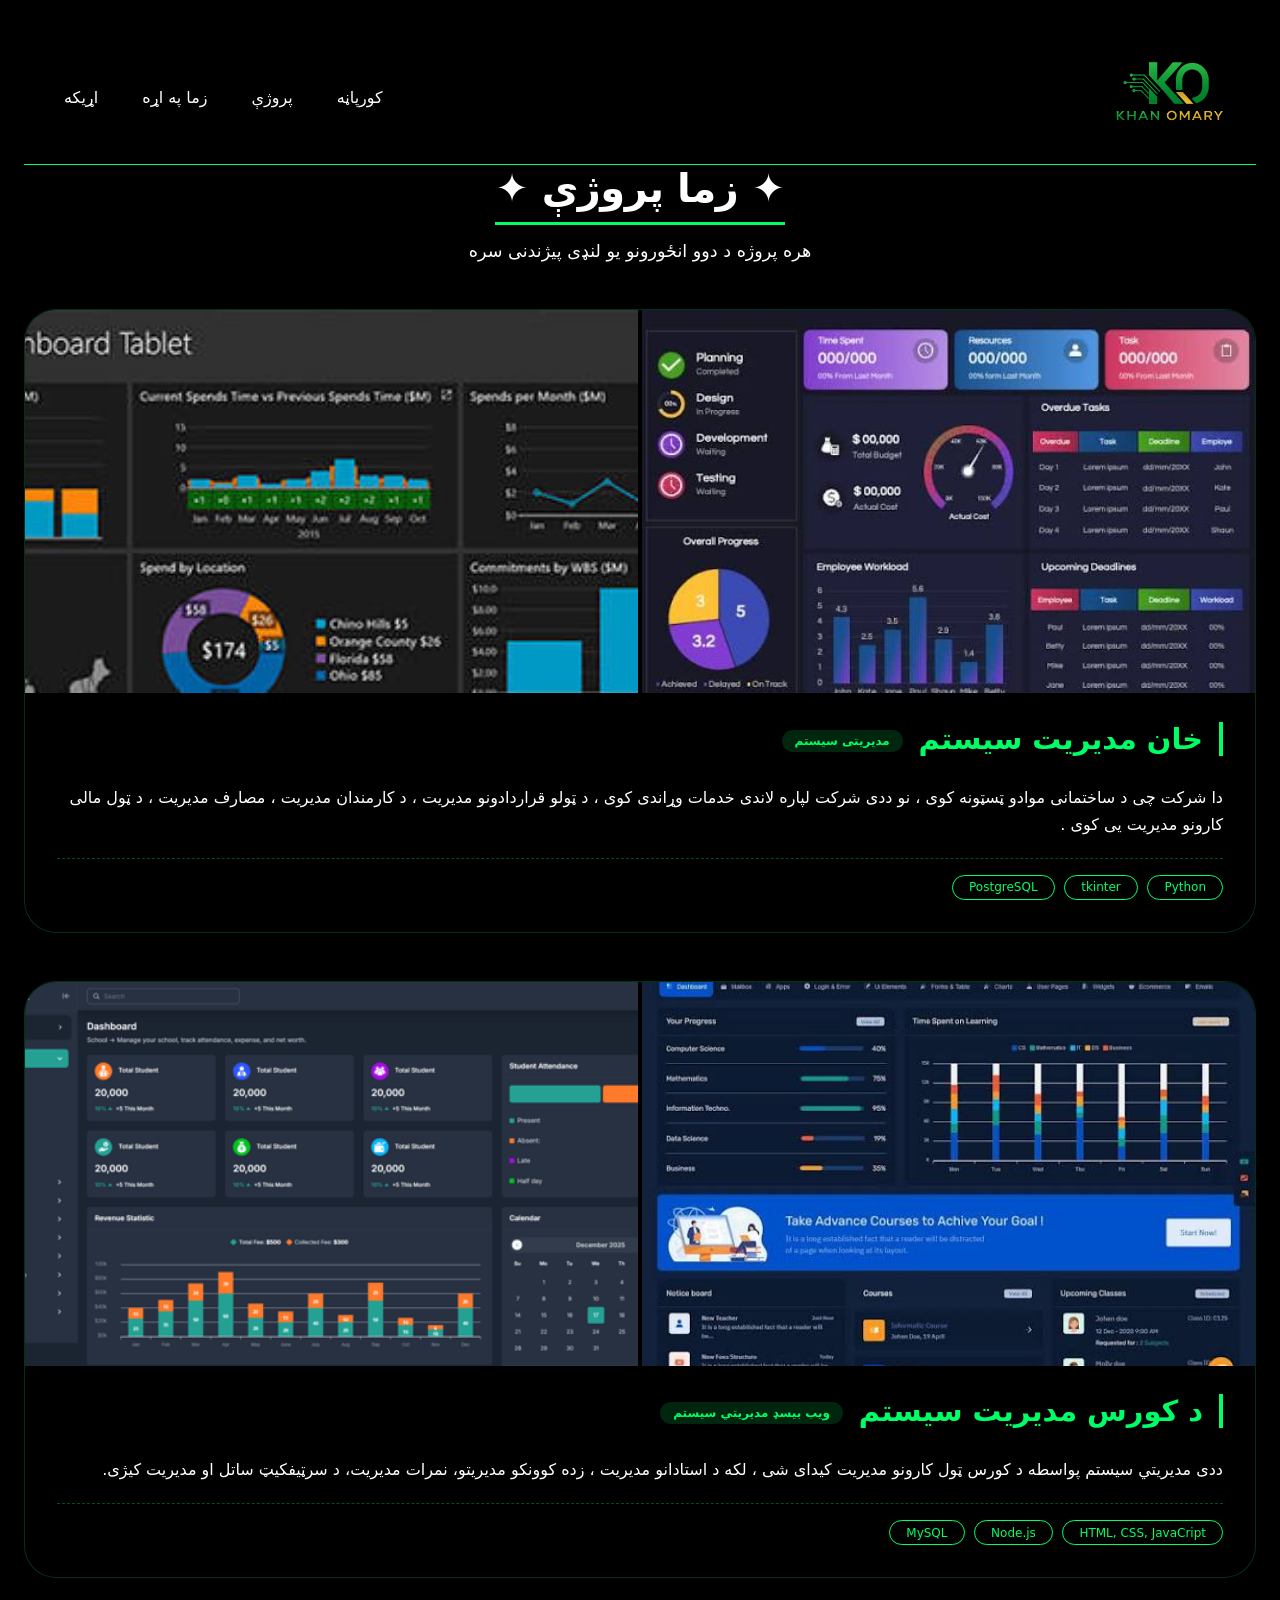
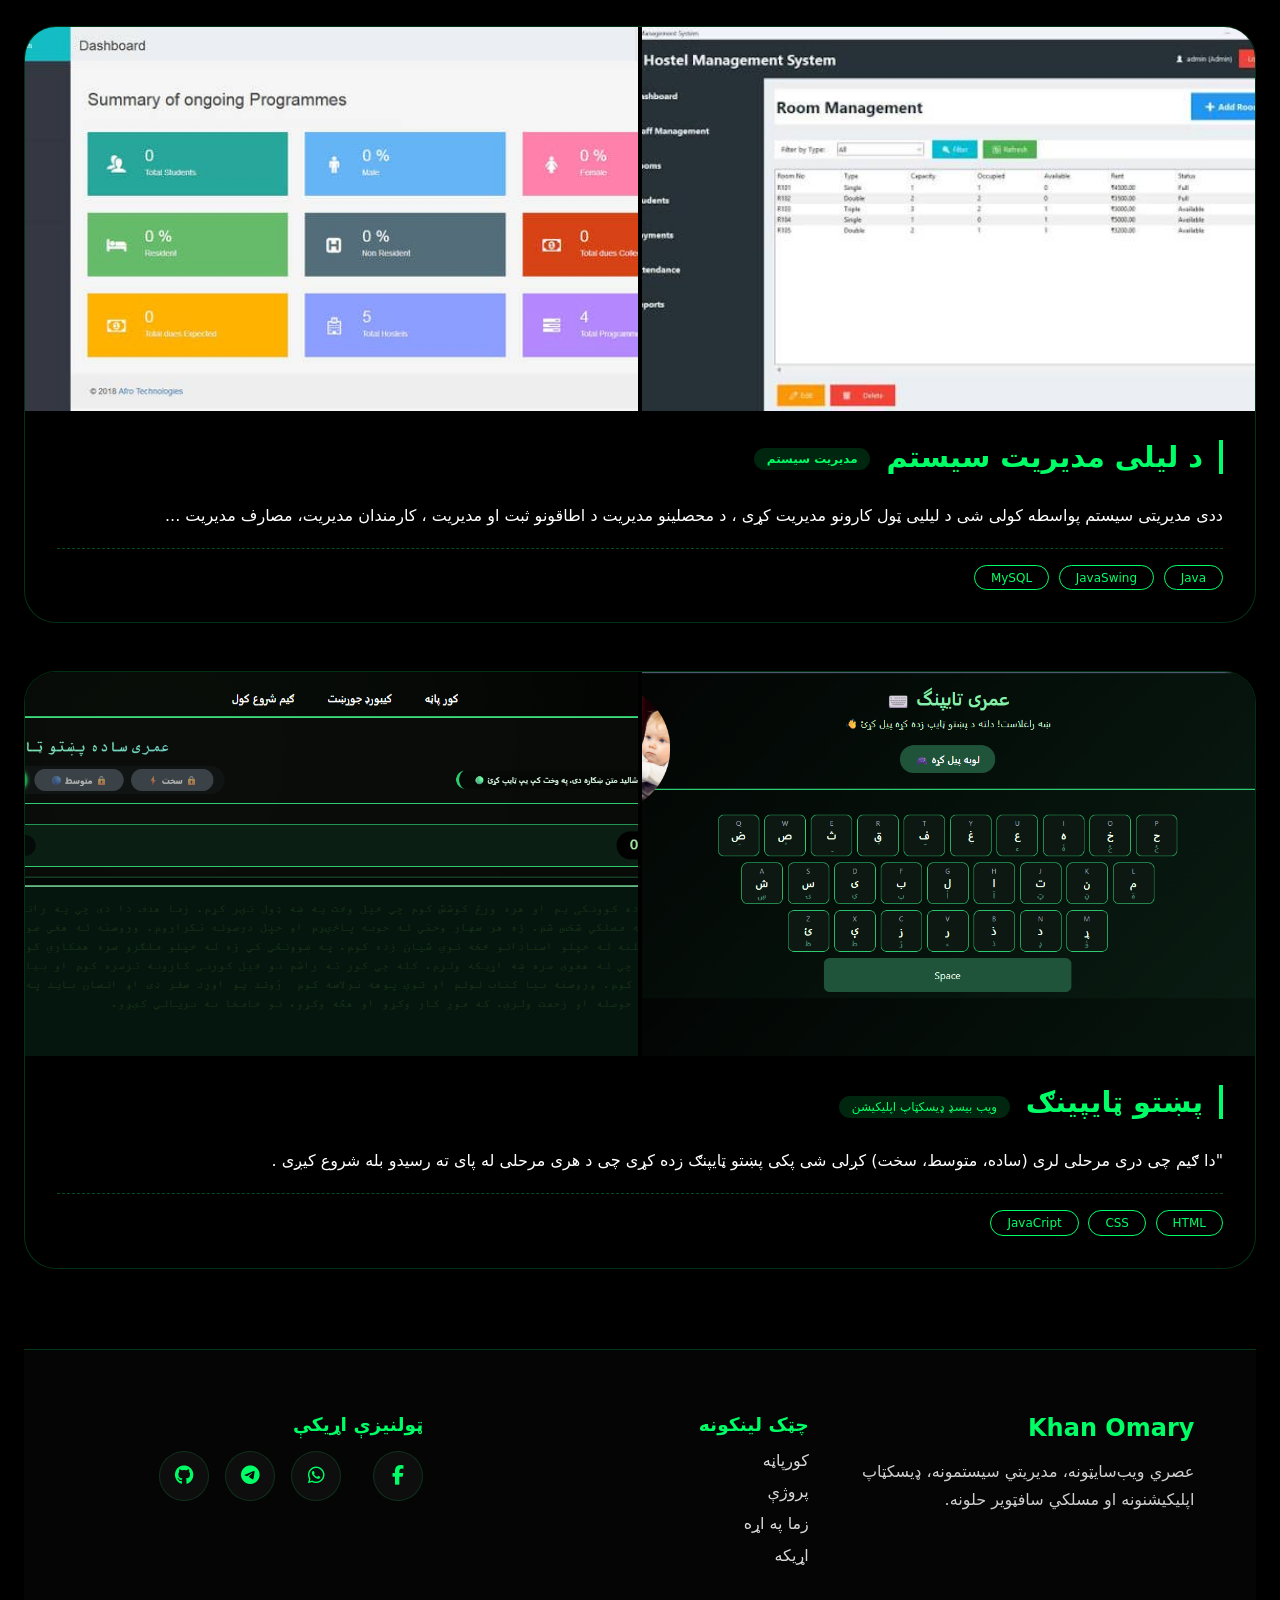
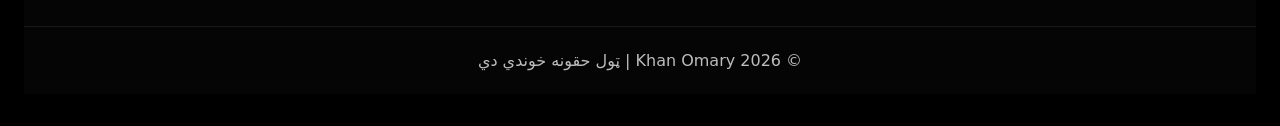
==== project.html @ f33b7aba "portpelio website first version" ====
<!DOCTYPE html>
<html lang="ps" dir="rtl">

<head>
    <meta charset="UTF-8">
    <meta name="viewport" content="width=device-width, initial-scale=1.0">
    <link rel="stylesheet" href="https://cdnjs.cloudflare.com/ajax/libs/font-awesome/6.5.1/css/all.min.css">

    <link rel="stylesheet" href="style/header.css">
    <link rel="stylesheet" href="style/project_page.css">
    <link rel="stylesheet" href="style/footer.css">
    <title>پروژې | محمد فهیم</title>
</head>

<body>


    <nav>
        <div class="menu">
            <div class="logo">
                <img src="image/logo/logo2.png" alt="">
            </div>
            <div class="hamburger">
                <i class="fa-solid fa-bars"></i>
            </div>
            <ul class="nav-links">
                <li><a href="index.html">کورپاڼه</a></li>
                <li><a href="#">پروژې</a></li>
                <li><a href="about.html">زما په اړه</a></li>
                <li><a href="contact.html">اړیکه</a></li>
            </ul>
        </div>
    </nav>

    <div class="projects-section">
        <div class="section-header">
            <h1>✦ زما پروژې ✦</h1>
            <p>هره پروژه د دوو انځورونو یو لنډی پیژندنی سره</p>
        </div>

        <div class="projects-grid">
            <div class="project-card" id="khan_section">
                <div class="project-images">
                    <div class="project-img">
                        <img src="image/project/constraction1.jpeg">
                    </div>
                    <div class="project-img">
                        <img src="image/project/constraction2.jpeg">
                    </div>
                </div>
                <div class="project-info">
                    <h3 class="project-title">خان مدیریت سیستم<span class="project-category">مدیریتی سیستم</span></h3>
                    <p class="project-description">دا شرکت چی د ساختمانی موادو ټسټونه کوی ، نو ددی شرکت لپاره لاندی
                        خدمات وړاندی کوی ، د ټولو قراردادونو مدیریت ، د کارمندان مدیریت ، مصارف مدیریت ، د ټول مالی
                        کارونو مدیریت یی کوی . </p>
                    <div class="project-tech">
                        <span class="tech-tag">Python</span>
                        <span class="tech-tag">tkinter</span>
                        <span class="tech-tag">PostgreSQL</span>
                    </div>
                </div>
            </div>

            <div class="project-card" id="course_section">
                <div class="project-images">
                    <div class="project-img">
                        <img src="image/project/course1.jpeg">
                    </div>
                    <div class="project-img">
                        <img src="image/project/course2.png">
                    </div>
                </div>
                <div class="project-info">
                    <h3 class="project-title">د کورس مدیریت سیستم<span class="project-category">ویب بیسډ مدیریتي
                            سیستم</span></h3>
                    <p class="project-description">ددی مدیریتي سیستم پواسطه د کورس ټول کارونو مدیریت کیدای شی ، لکه د
                        استادانو مدیریت ، زده کوونکو مدیریتو، نمرات مدیریت، د سرټیفکیټ ساتل او مدیریت کیژی.</p>
                    <div class="project-tech">
                        <span class="tech-tag">HTML, CSS, JavaCript</span>
                        <span class="tech-tag">Node.js</span>
                        <span class="tech-tag">MySQL</span>
                    </div>
                </div>
            </div>

            <div class="project-card" id="hostal_section">
                <div class="project-images">
                    <div class="project-img">
                        <img src="image/project/hostal1.jpeg">
                    </div>
                    <div class="project-img">
                        <img src="image/project/hostel2.jpg">
                    </div>
                </div>
                <div class="project-info">
                    <h3 class="project-title">د لیلی مدیریت سیستم<span class="project-category">مدیریت سیستم</span>
                    </h3>
                    <p class="project-description">ددی مدیریتی سیستم پواسطه کولی شی د لیلیی ټول کارونو مدیریت کړی ، د
                        محصلینو مدیریت د اطاقونو ثبت او مدیریت ، کارمندان مدیریت، مصارف مدیریت ...</p>
                    <div class="project-tech">
                        <span class="tech-tag">Java</span>
                        <span class="tech-tag">JavaSwing</span>
                        <span class="tech-tag">MySQL</span>
                    </div>
                </div>
            </div>


            <div class="project-card" id="pashto_typing_game">
                <div class="project-images">
                    <div class="project-img">
                        <img src="image/project/type.png">
                    </div>
                    <div class="project-img">
                        <img src="image/project/game.png">
                    </div>
                </div>
                <div class="project-info">
                    <h3 class="project-title">پښتو ټایپینګ</h3><span class="project-category">ویب بیسډ ډیسکټاپ
                        اپلیکیشن</span>
                    </h3>
                    <p class="project-description">"دا ګیم چی دری مرحلی لری
                        (ساده، متوسط، سخت) کږلی شی پکی پښتو ټایپنګ زده کړی
                        چی د هری مرحلی له پای ته رسیدو بله شروع کیږی .</p>
                    <div class="project-tech">
                        <span class="tech-tag">HTML</span>
                        <span class="tech-tag">CSS</span>
                        <span class="tech-tag">JavaCript</span>
                    </div>
                </div>
            </div>

        </div>
    </div>

    <footer id="footer">

        <div class="footer-container">
            <div class="footer-box">
                <h2 class="footer-logo">Khan Omary</h2>
                <p>
                    عصري ویب‌سایټونه، مدیریتي سیستمونه،
                    ډیسکټاپ اپلیکیشنونه او مسلکي سافټویر حلونه.
                </p>
            </div>


            <div class="footer-box">
                <h3>چټک لینکونه</h3>
                <ul class="footer-links">
                    <li><a href="index.html">کورپاڼه</a></li>
                    <li><a href="#">پروژې</a></li>
                    <li><a href="about.html">زما په اړه</a></li>
                    <li><a href="contact.html">اړیکه</a></li>
                </ul>
            </div>

            <div class="footer-box">
                <h3>ټولنیزې اړیکې</h3>

                <div class="footer-socials">
                    <a href="https://www.facebook.com/profile.php?id=61589091702572"> <i
                            class="fa-brands fa-facebook-f"></i></a><br>
                    <a href="https://wa.me/93795741648"> <i class="fa-brands fa-whatsapp"></i> </a>
                    <a href="https://t.me/khan_omary"> <i class="fa-brands fa-telegram"></i> </a>
                    <a href="https://www.facebook.com/profile.php?id=61589091702572"> <i
                            class="fa-brands fa-github"></i> </a>

                </div>
            </div>
        </div>

        <div class="footer-bottom">
            <p>
                © 2026 Khan Omary | ټول حقونه خوندي دي
            </p>
        </div>

    </footer>
    <script src="javaScript/Hambergar.js"></script>
</body>

</html>
---- style/header.css ----
/* nav {
            width: 100%;
            background: var(--black);
            border-bottom: 1px solid var(--green);
            padding: 0.2rem 0;
            position: sticky;
            top: 0;
            z-index: 100;
            backdrop-filter: blur(2px);
            background-color: rgba(0, 0, 0, 0.96);
        }

        nav .menu {
            max-width: 1280px;
            margin: auto;
            padding: 0 1.5rem;
            display: flex;
            justify-content: space-between;
            align-items: center;
            flex-wrap: wrap;
        }

        .logo {
            width: 8rem;
            height: auto;
            border-radius: 50%;
        }

        .logo img {
            width: 100%;
            border-radius: 50%;
        }

        .hamburger {
            display: none;
            color: white;
            font-size: 1.8rem;
            cursor: pointer;
        }

        .menu ul {
            display: flex;
            list-style: none;
            gap: 0.75rem;
        }

        .menu ul li a {
            text-decoration: none;
            color: var(--white);
            font-weight: 500;
            padding: 0.5rem 1rem;
            border-radius: 2rem;
            font-size: 1rem;
            transition: 0.2s;
            border: 1px solid transparent;
        }

        .menu ul li a:hover {
            color: var(--green);
            border-color: var(--green);
            background: rgba(0, 255, 102, 0.08);
        }

        @media (max-width: 720px) {

            nav .menu {
                flex-direction: row;
                justify-content: space-between;
                align-items: center;
            }

            .hamburger {
                display: block;
            }

            .nav-links {
                display: none;
                width: 100%;
                flex-direction: column;
                text-align: center;
                margin-top: 1rem;
                gap: 1rem;
            }

            .nav-links.active {
                display: flex;
            }
        } */

        nav {
            width: 100%;
            background: var(--black);
            border-bottom: 1px solid var(--green);
            padding: 0.2rem 0;
            position: sticky;
            top: 0;
            z-index: 100;
        }

        nav .menu {
            max-width: 1280px;
            margin: auto;
            padding: 0 1.5rem;
            display: flex;
            justify-content: space-between;
            align-items: center;
        }

        .logo {
            width: 8rem;
        }

        .logo img {
            width: 100%;
            border-radius: 50%;
        }

        .hamburger {
            display: none;
            color: white;
            font-size: 1.8rem;
            cursor: pointer;
        }

        .nav-links {
            display: flex;
            list-style: none;
            gap: 0.75rem;
        }

        .nav-links li a {
            text-decoration: none;
            color: white;
            padding: 0.5rem 1rem;
        }

        /* Mobile */

        /* @media (max-width: 720px) {

            .hamburger {
                display: block;
            }

            .nav-links {
                display: none;
                width: 100%;
                flex-direction: column;
                text-align: center;
                margin-top: 1rem;
            }

            .nav-links.active {
                display: flex;
            }
        } */

        @media (max-width: 720px) {

            .hamburger {
                display: block;
            }

            nav .menu {
                position: relative;
            }

            .nav-links {
                display: none;
                position: absolute;
                top: 100%;
                right: 0;

                width: 100%;
                background: #000;

                flex-direction: column;
                text-align: center;

                padding: 1rem 0;
                border-top: 1px solid #00ff66;
            }

            .nav-links.active {
                display: flex;
            }

            .nav-links li {
                margin: 0.5rem 0;
            }
        }
---- style/project_page.css ----
:root {
    --black: #000000;
    --white: #ffffff;
    --green: #00ff66;
}

* {
    margin: 0;
    padding: 0;
    box-sizing: border-box;
}

body {
    background-color: var(--black);
    font-family: 'Segoe UI', 'Poppins', system-ui, -apple-system, sans-serif;
    direction: rtl;
    padding: 2rem 1.5rem;
}

.projects-section {
    max-width: 1400px;
    margin: 0 auto;
}

.section-header {
    text-align: center;
    margin-bottom: 3rem;
}

.section-header h1 {
    font-size: 2.5rem;
    color: var(--white);
    display: inline-block;
    border-bottom: 3px solid #00ff66;
    padding-bottom: 0.7rem;
    letter-spacing: -0.5px;
}

.section-header p {
    color: var(--white);
    margin-top: 1rem;
    font-size: 1.1rem;
}

.projects-grid {
    display: flex;
    flex-direction: column;
    gap: 3rem;
}

.project-card {
    background: var(--black);
    border-radius: 32px;
    overflow: hidden;
    border: 1px solid rgba(0, 255, 102, 0.2);
    transition: transform 0.3s ease, box-shadow 0.3s ease;
}

.project-card:hover {
    transform: translateY(-8px);
    border-color: #00ff66;
    box-shadow: 0 20px 35px -12px rgba(0, 255, 102, 0.25);
}

.project-images {
    display: grid;
    grid-template-columns: 1fr 1fr;
    gap: 0.2rem;
    background: var(--black);
}

.project-img {
    position: relative;
    aspect-ratio: 16 / 10;
    overflow: hidden;
    background: var(--black);
}

.project-img img {
    width: 100%;
    height: 100%;
    object-fit: cover;
    transition: transform 0.4s ease;
}

.project-card:hover .project-img img {
    transform: scale(1.03);
}

.project-info {
    padding: 1.8rem 2rem 2rem;
}

.project-title {
    font-size: 1.8rem;
    font-weight: 700;
    color: var(--green);
    margin-bottom: 0.75rem;
    display: inline-block;
    border-right: 4px solid var(--green);
    padding-right: 1rem;
}

.project-category {
    display: inline-block;
    background: rgba(0, 255, 102, 0.15);
    color: #00ff66;
    font-size: 0.75rem;
    padding: 0.25rem 0.8rem;
    border-radius: 30px;
    margin-right: 1rem;
    vertical-align: middle;
}

.project-description {
    color: var(--white);
    line-height: 1.7;
    margin: 1rem 0 1rem;
    font-size: 1rem;
}

.project-tech {
    display: flex;
    flex-wrap: wrap;
    gap: 0.6rem;
    margin-top: 1.2rem;
    padding-top: 1rem;
    border-top: 1px dashed rgba(0, 255, 102, 0.3);
}

.tech-tag {
    background: transparent;
    border: 1px solid #00ff66;
    color: #00ff66;
    padding: 0.3rem 1rem;
    border-radius: 30px;
    font-size: 0.75rem;
    font-weight: 500;
    transition: 0.2s;
}

.tech-tag:hover {
    background: #00ff66;
    color: #000000;
}

/* د لینک تڼۍ */
.project-link {
    display: inline-flex;
    align-items: center;
    gap: 0.5rem;
    margin-top: 1.5rem;
    color: var(--white);
    text-decoration: none;
    font-weight: 500;
    border-bottom: 2px solid #00ff66;
    padding-bottom: 0.3rem;
    transition: 0.2s;
}

.project-link:hover {
    color: #00ff66;
    gap: 0.8rem;
}

@media (max-width: 900px) {
    .project-images {
        grid-template-columns: 1fr;
        gap: 0.1rem;
    }

    .project-img {
        aspect-ratio: 16 / 9;
    }

    .project-info {
        padding: 1.5rem;
    }

    .project-title {
        font-size: 1.5rem;
    }
}

@media (max-width: 600px) {
    body {
        padding: 1rem;
    }

    .section-header h1 {
        font-size: 1.8rem;
    }

    .project-title {
        font-size: 1.3rem;
        display: block;
        margin-bottom: 0.5rem;
    }

    .project-category {
        margin-right: 0;
        margin-top: 0.3rem;
        display: inline-block;
    }
}

.project-card {
    animation: fadeInUp 0.6s ease backwards;
}

.project-card:nth-child(1) {
    animation-delay: 0.05s;
}

.project-card:nth-child(2) {
    animation-delay: 0.15s;
}

.project-card:nth-child(3) {
    animation-delay: 0.25s;
}

@keyframes fadeInUp {
    from {
        opacity: 0;
        transform: translateY(30px);
    }

    to {
        opacity: 1;
        transform: translateY(0);
    }
}

.project-card {
    position: relative;
}

.project-card::after {
    content: '';
    position: absolute;
    inset: 0;
    border-radius: 32px;
    pointer-events: none;
    box-shadow: 0 0 0 0 rgba(0, 255, 102, 0);
    transition: box-shadow 0.3s;
}

.project-card:hover::after {
    box-shadow: 0 0 0 2px rgba(0, 255, 102, 0.5);
}
---- style/footer.css ----
#footer {
    margin-top: 5rem;
    background: #050505;
    border-top: 1px solid rgba(0, 255, 102, 0.2);
    padding-top: 4rem;
}

.footer-container {
    width: 90%;
    margin: auto;
    display: grid;
    grid-template-columns: 1fr;
    gap: 3rem;
    padding-bottom: 3rem;
}

.footer-box h2,
.footer-box h3 {
    color: var(--green);
    margin-bottom: 1rem;
}

.footer-box p {
    color: #cfcfcf;
    line-height: 1.8;
}

.footer-links {
    list-style: none;
}

.footer-links li {
    margin-bottom: 0.8rem;
}

.footer-links a {
    text-decoration: none;
    color: #d9d9d9;
    transition: 0.3s;
}

.footer-links a:hover {
    color: var(--green);
    padding-right: 5px;
}

.footer-socials {
    display: flex;
    gap: 1rem;
}

.footer-socials a {
    width: 50px;
    height: 50px;
    display: flex;
    justify-content: center;
    align-items: center;
    border-radius: 50%;
    background: rgba(255, 255, 255, 0.04);
    border: 1px solid rgba(0, 255, 102, 0.15);
    color: var(--green);
    text-decoration: none;
    font-size: 1.2rem;
    transition: 0.35s ease;
}

.footer-socials a:hover {
    transform: translateY(-5px);
    background: rgba(0, 255, 102, 0.08);
    border-color: var(--green);
    box-shadow: rgba(0, 255, 102, 0.2) 0px 8px 20px;
}

.footer-bottom {
    border-top: 1px solid rgba(255, 255, 255, 0.08);
    text-align: center;
    padding: 1.5rem;
    color: #bdbdbd;
}

@media (min-width: 768px) {
    .footer-container {
        grid-template-columns: repeat(2, 1fr);
    }
}

@media (min-width: 992px) {
    .footer-container {
        grid-template-columns: repeat(3, 1fr);
    }
}
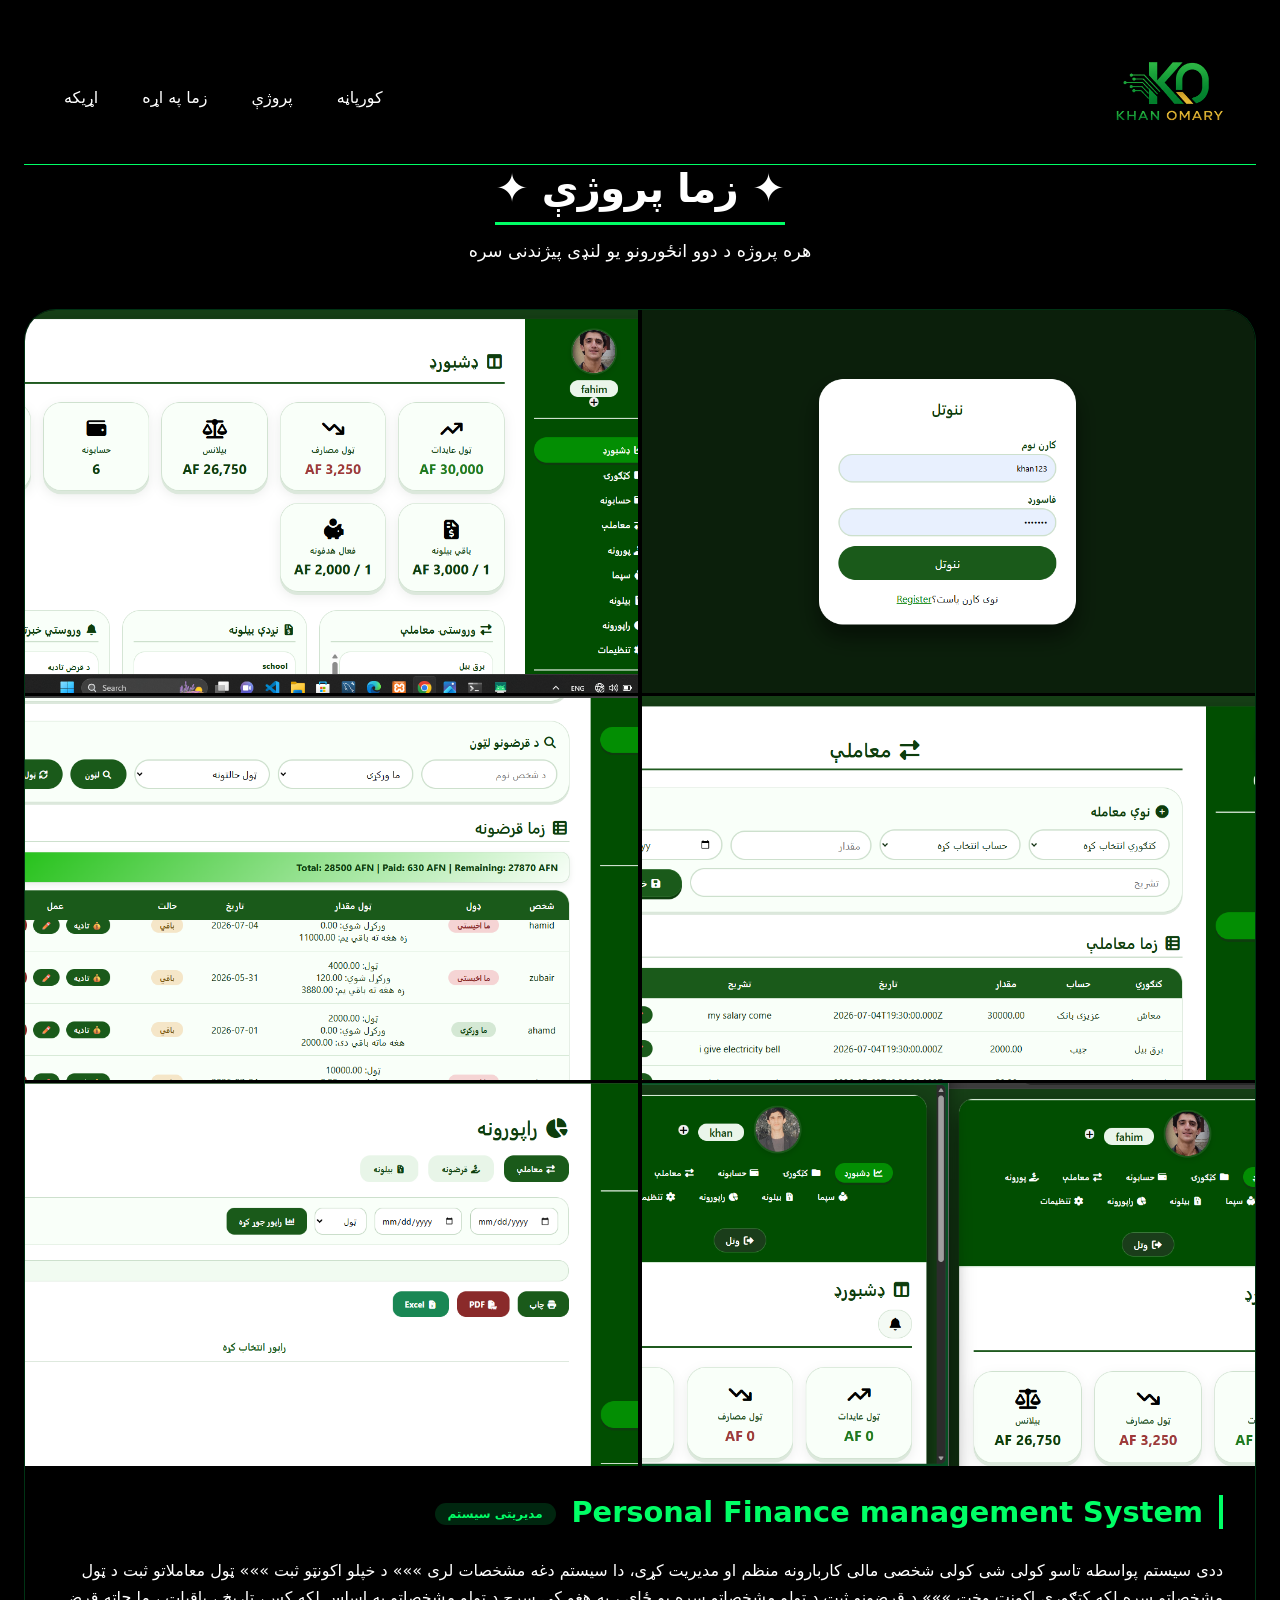
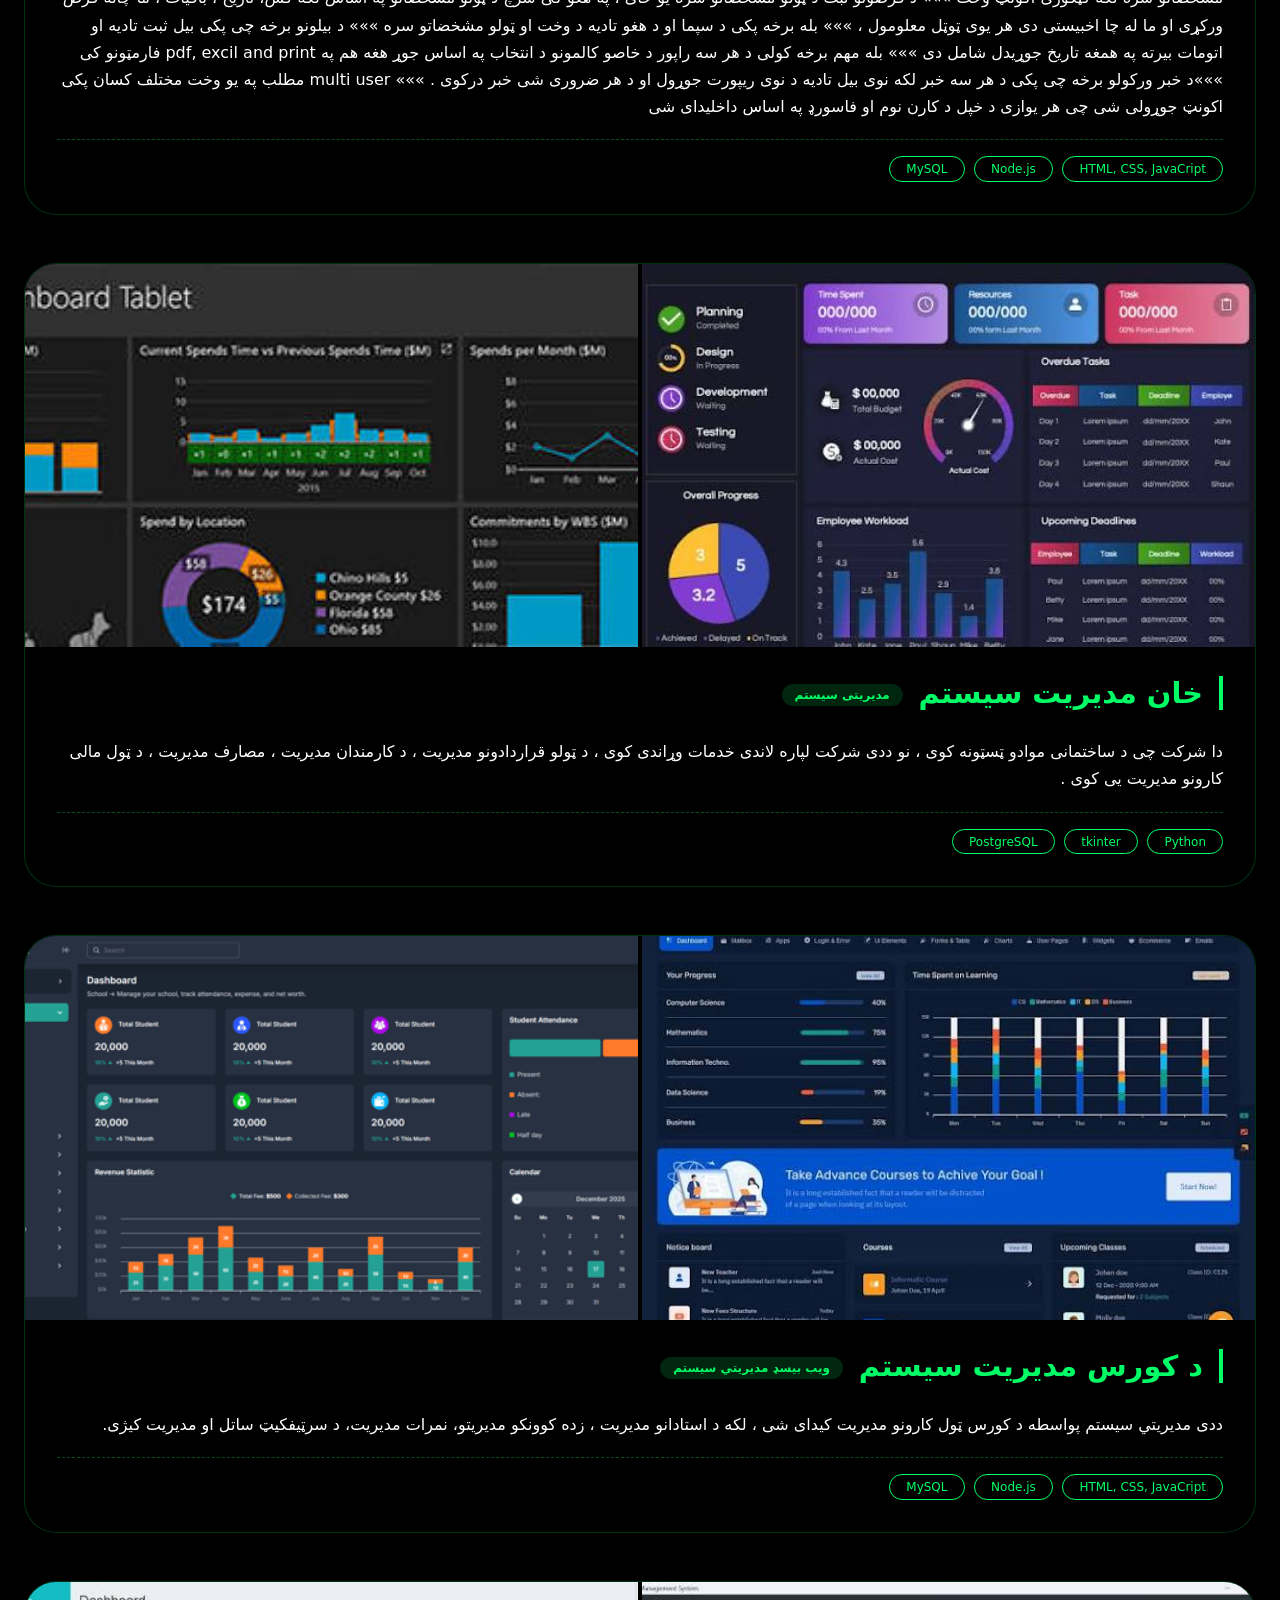
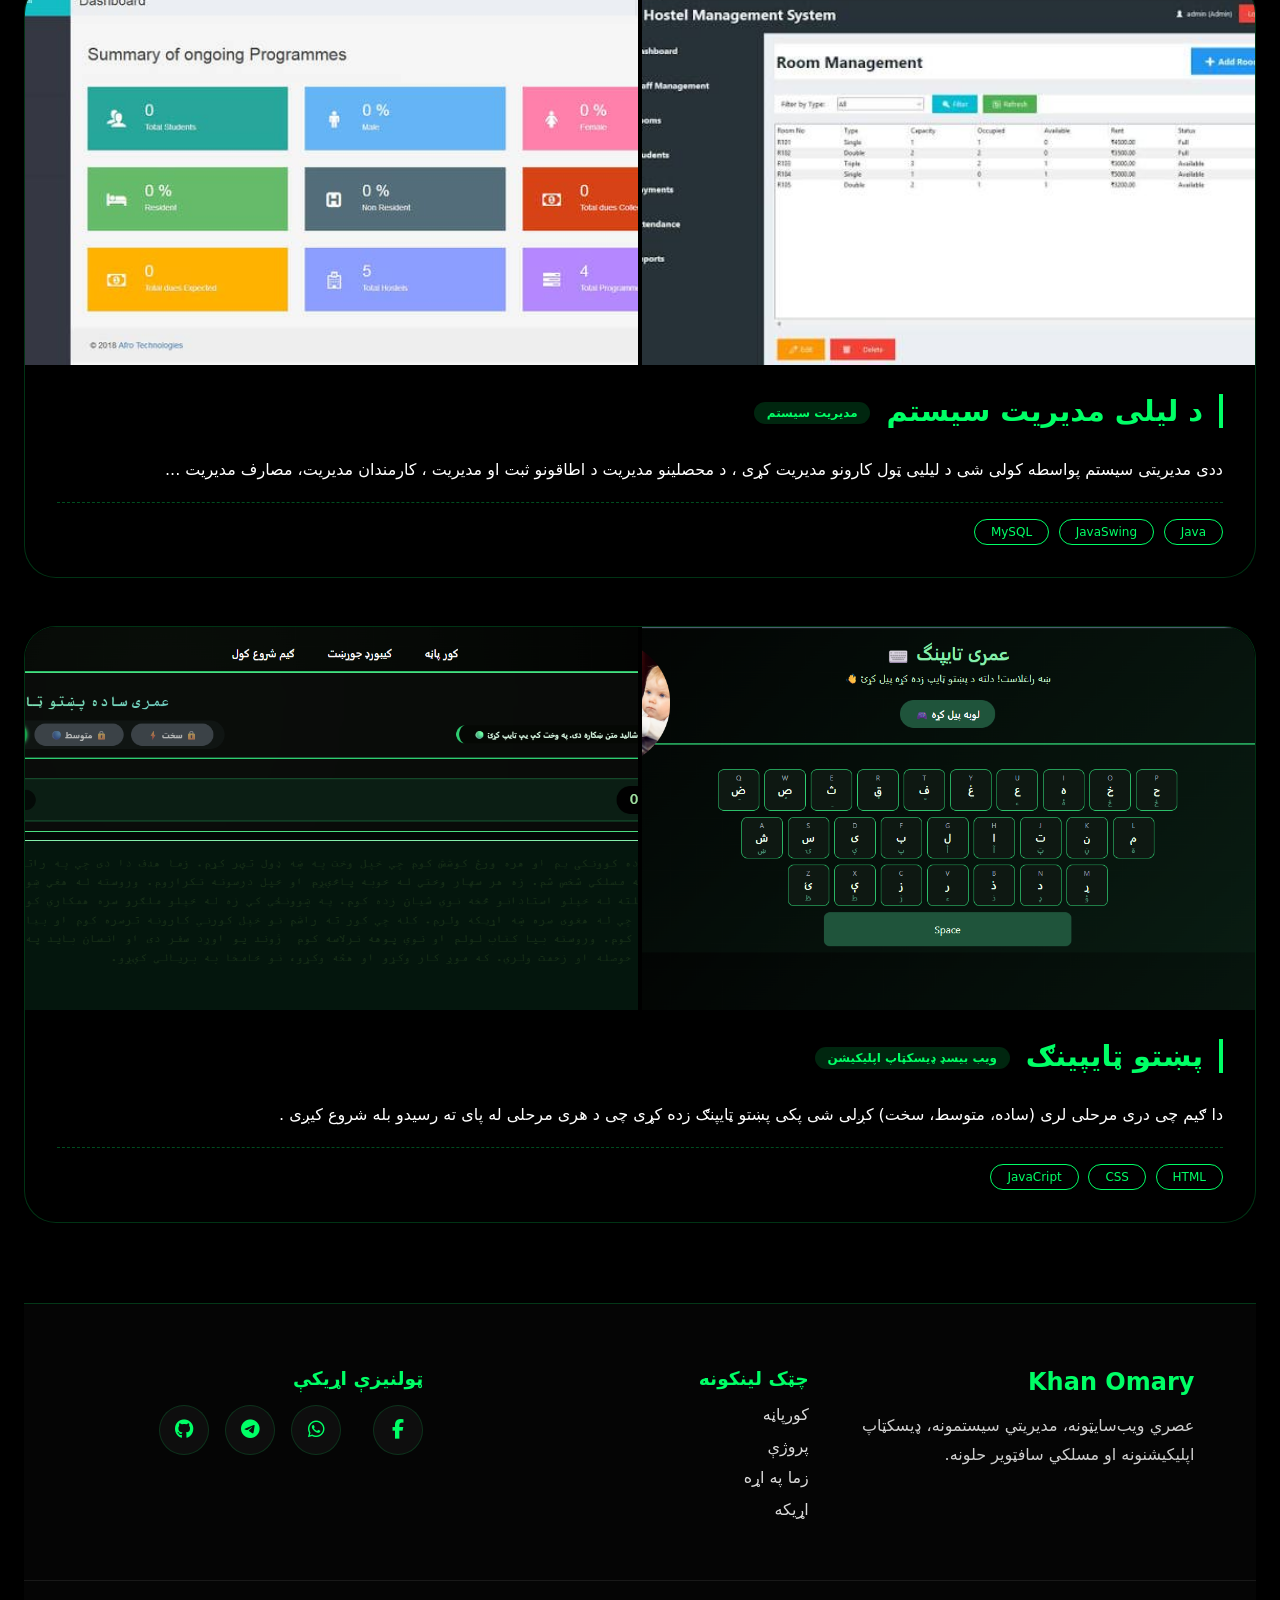
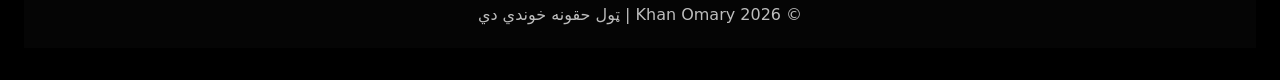
==== commit 4a4fe841: "personal finance management added" ====
--- a/project.html
+++ b/project.html
@@ -39,7 +39,7 @@
         </div>
 
         <div class="projects-grid">
-            <div class="project-card" id="khan_section">
+            <!-- <div class="project-card" id="khan_section">
                 <div class="project-images">
                     <div class="project-img">
                         <img src="image/project/constraction1.jpeg">
@@ -128,7 +128,7 @@
                         <span class="tech-tag">JavaCript</span>
                     </div>
                 </div>
-            </div>
+            </div> -->
 
         </div>
     </div>
@@ -178,6 +178,7 @@
 
     </footer>
     <script src="javaScript/Hambergar.js"></script>
+    <script src="javaScript/project_grid.js"></script>
 </body>
 
 </html>
--- a/style/project_page.css
+++ b/style/project_page.css
@@ -163,6 +163,35 @@
     gap: 0.8rem;
 }
 
+.project-description-list {
+    text-align: right;
+    padding-right: 1.2rem;
+    margin: 0.5rem 0;
+    color: inherit;
+}
+
+.project-description-list li {
+    margin-bottom: 0.3rem;
+}
+
+.project-btn {
+    display: inline-block;
+    margin-top: 0.8rem;
+    padding: 0.5rem 1.4rem;
+    background: #1a5a1a;
+    color: white;
+    border-radius: 2rem;
+    text-decoration: none;
+    font-weight: 700;
+    font-size: 0.9rem;
+    transition: transform 0.15s;
+}
+
+.project-btn:hover {
+    background: #237023;
+    transform: scale(0.97);
+}
+
 @media (max-width: 900px) {
     .project-images {
         grid-template-columns: 1fr;
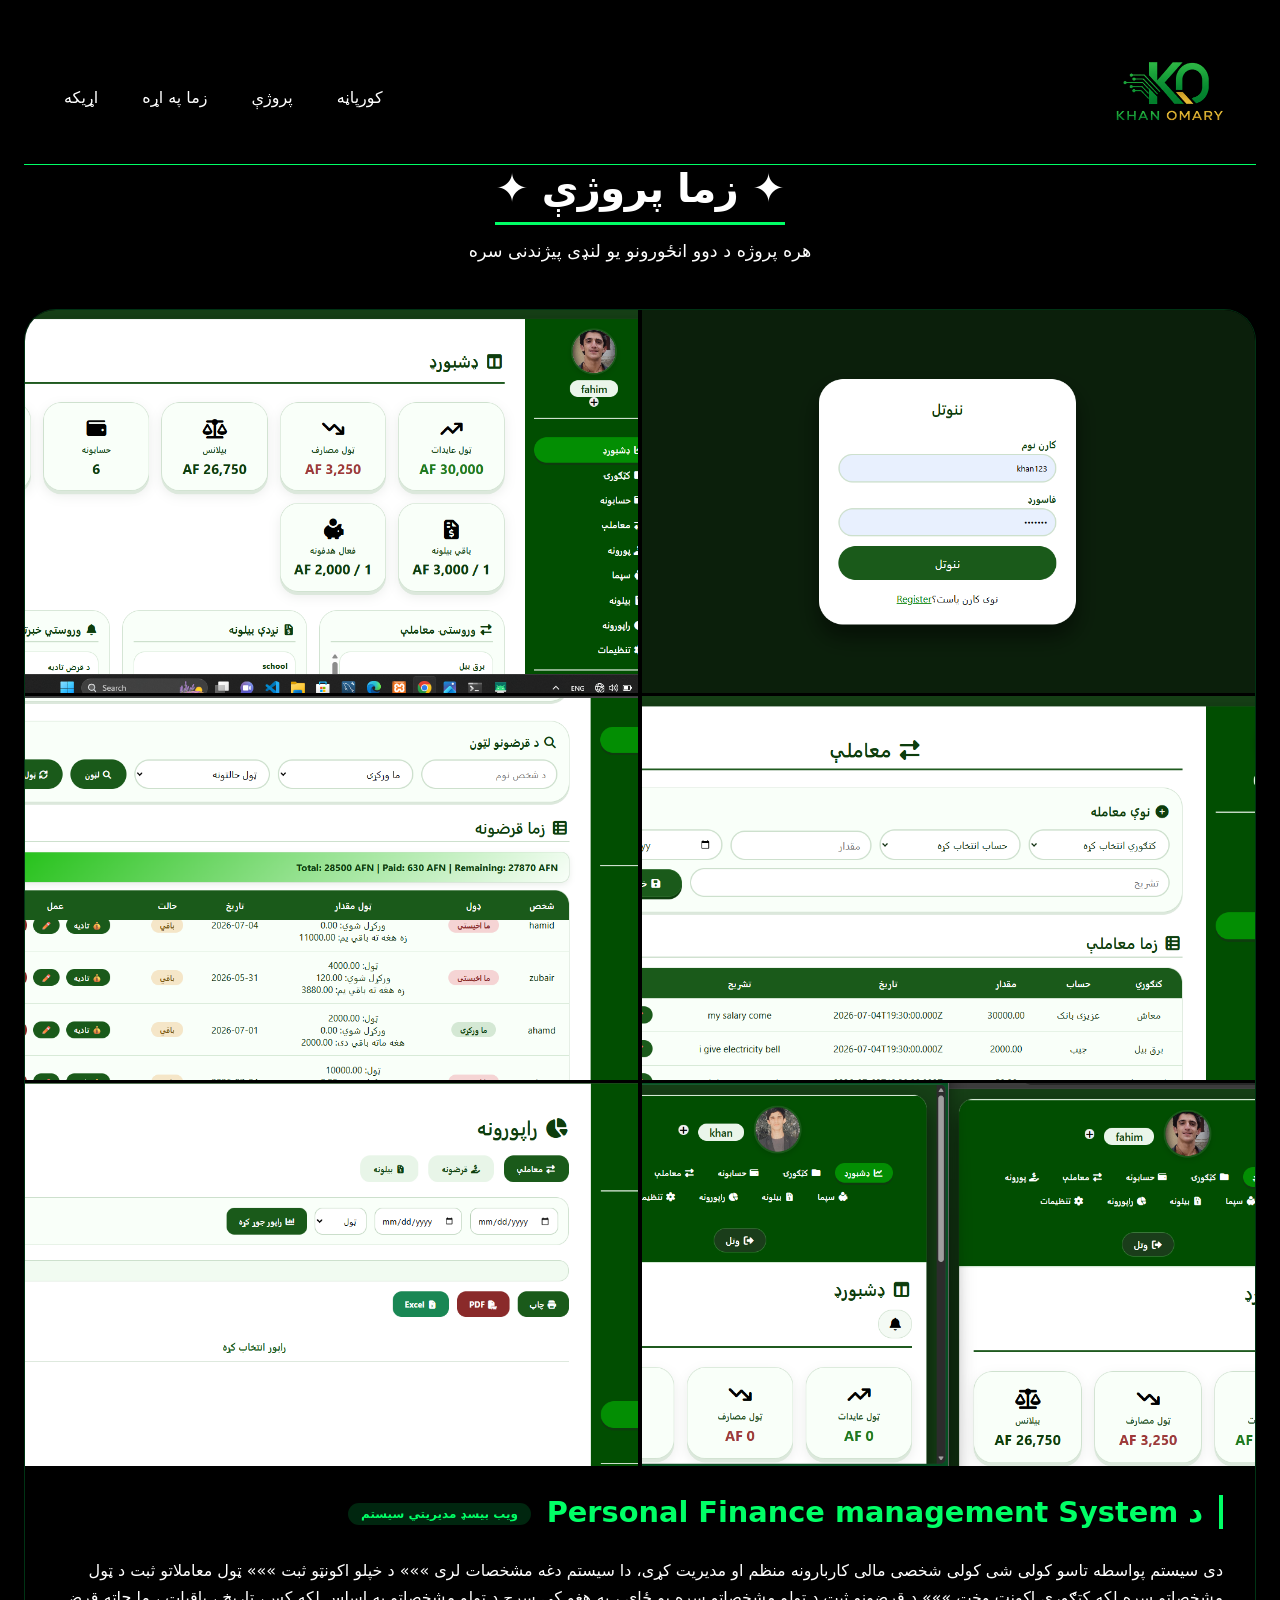
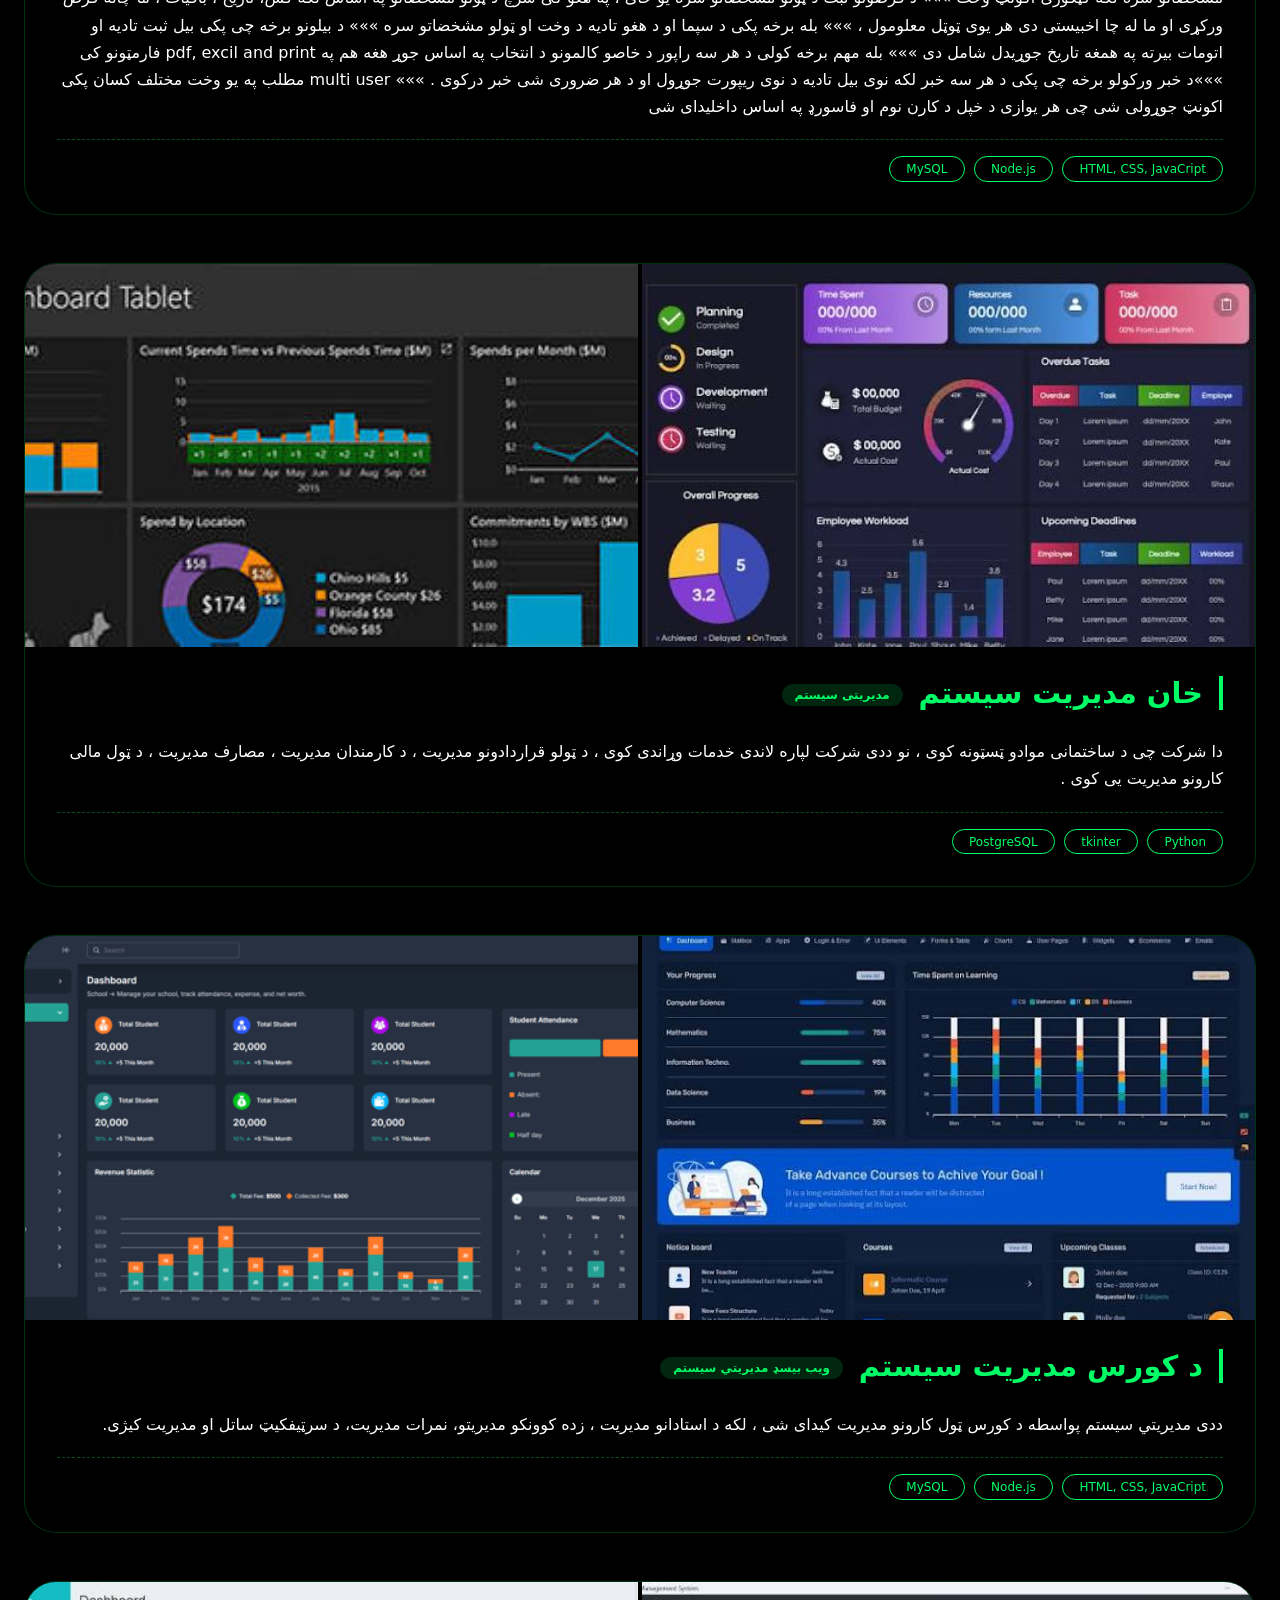
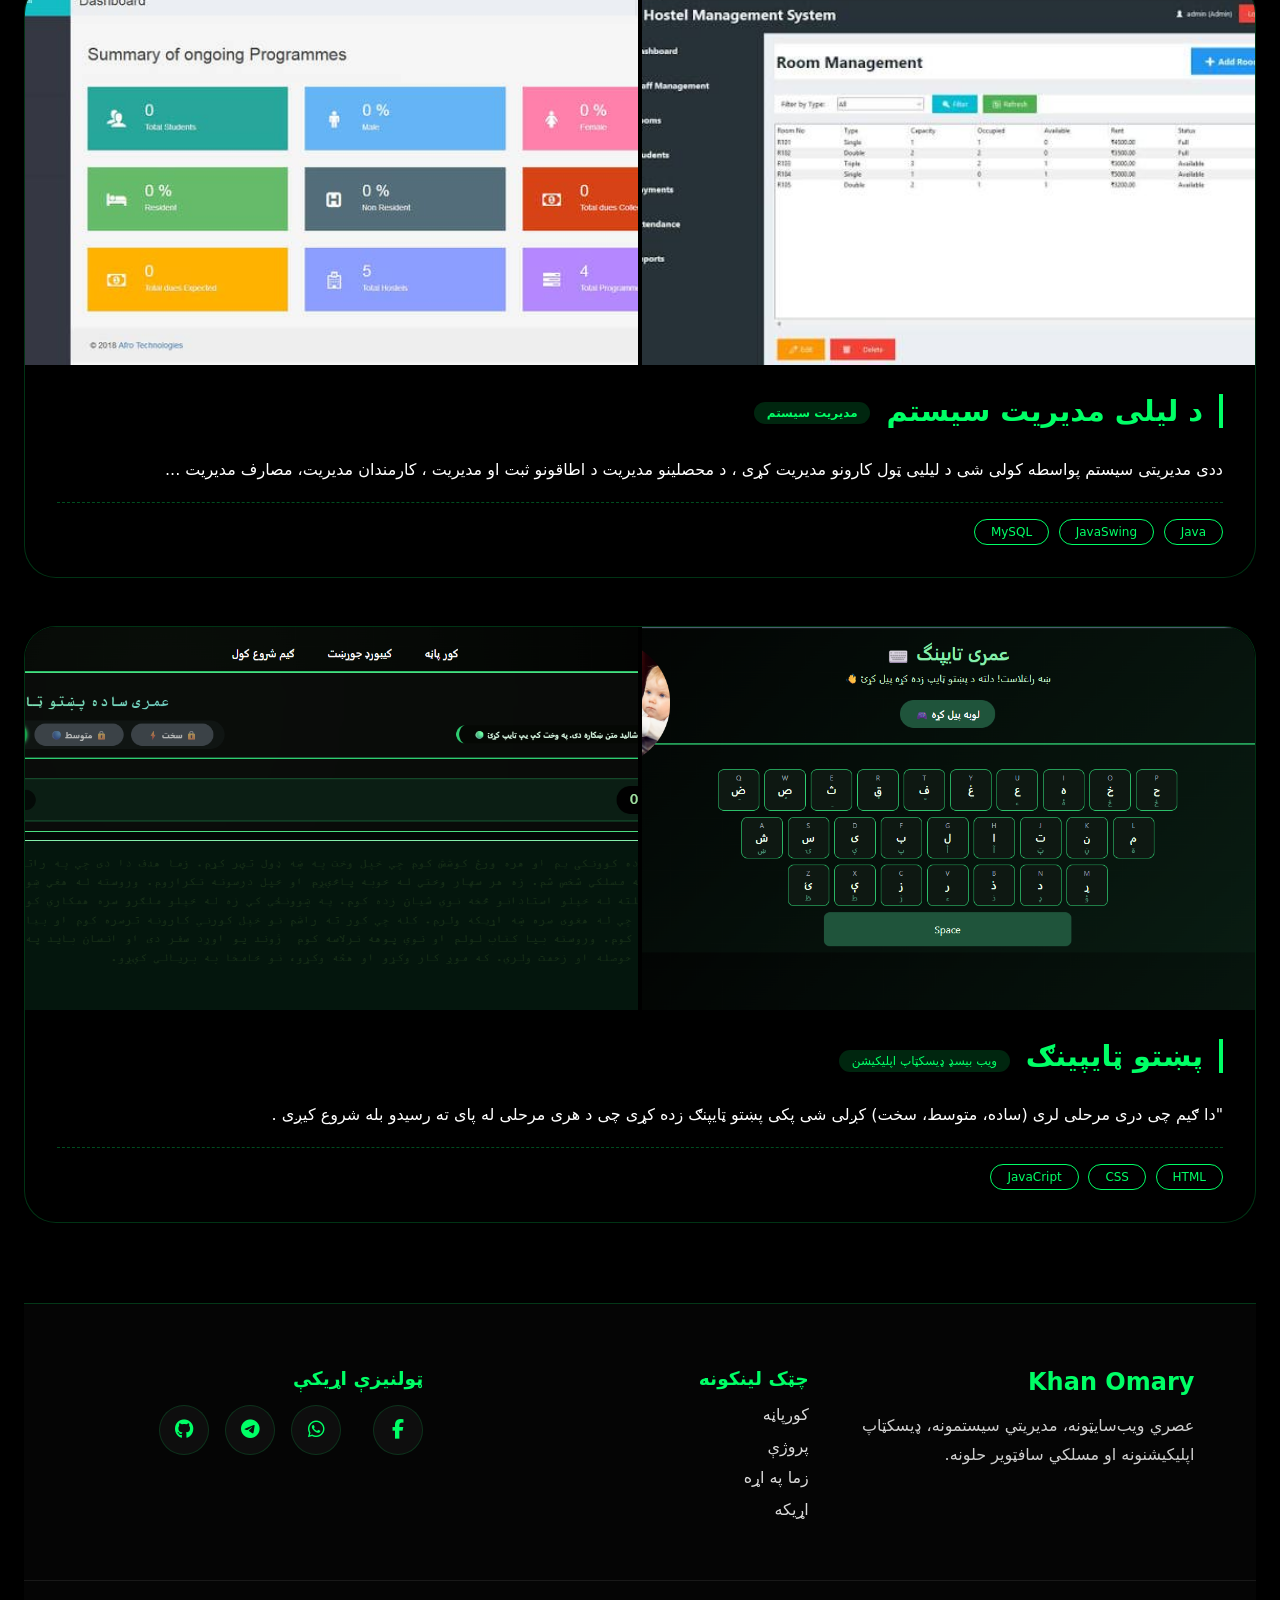
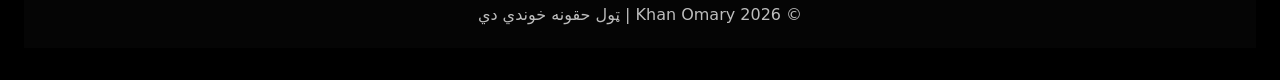
==== commit efccd575: "before javascript rendred now  solve that" ====
--- a/project.html
+++ b/project.html
@@ -39,7 +39,41 @@
         </div>
 
         <div class="projects-grid">
-            <!-- <div class="project-card" id="khan_section">
+
+            <div class="project-card" id="course_section">
+                <div class="project-images">
+                    <div class="project-img">
+                        <img src="/image/personal_finance_management/1 (2).png">
+                    </div>
+                    <div class="project-img">
+                        <img src="/image/personal_finance_management/2.png">
+                    </div>
+                    <div class="project-img">
+                        <img src="/image/personal_finance_management/2 (1).png">
+                    </div>
+                    <div class="project-img">
+                        <img src="/image/personal_finance_management/2 (2).png">
+                    </div>
+                    <div class="project-img">
+                        <img src="/image/personal_finance_management/1 (1).png">
+                    </div>
+                    <div class="project-img">
+                        <img src="/image/personal_finance_management/2 (3).png">
+                    </div>
+                </div>
+                <div class="project-info">
+                    <h3 class="project-title">د Personal Finance management System<span class="project-category">ویب بیسډ مدیریتي
+                            سیستم</span></h3>
+                    <p class="project-description">دی سیستم پواسطه تاسو کولی شی کولی شخصی مالی کاربارونه منظم او مدیریت   کړی، دا سیستم دغه مشخصات لری »»» د خپلو اکونټو ثبت »»» ټول معاملاتو ثبت  د ټول مشخصاتو سره لکه کټګوری اکونټ وخت »»» د قرضونو ثبت د ټولو مشخصاتو سره   یو ځای ، په هغو کی سرچ د ټولو مشخصاتو په اساس لکه کس، تاریخ ، باقیات ، ما چاته قرض ورکړی او ما له چا اخبیستی دی هر یوی ټوټل معلومول ، »»» بله برخه پکی د سپما او د هغو تادیه د وخت او ټولو مشخضاتو سره   »»» د بیلونو برخه چی پکی بیل ثبت تادیه او اتومات بیرته په همغه تاریخ جوړیدل شامل دی »»» بله مهم برخه کولی د هر سه راپور د خاصو کالمونو د انتخاب په اساس جوړ هغه هم په pdf, excil and print فارمټونو کی »»»د خبر ورکولو برخه چی پکی د هر سه خبر لکه نوی بیل تادیه د نوی ریپورت جوړول او د هر ضروری شی خبر درکوی . »»» multi user  مطلب په یو وخت مختلف کسان پکی اکونټ جوړولی شی چی هر یوازی د خپل د  کارن نوم او فاسورډ په اساس داخلیدای شی</p>
+                    <div class="project-tech">
+                        <span class="tech-tag">HTML, CSS, JavaCript</span>
+                        <span class="tech-tag">Node.js</span>
+                        <span class="tech-tag">MySQL</span>
+                    </div>
+                </div>
+            </div>
+
+            <div class="project-card" id="khan_section">
                 <div class="project-images">
                     <div class="project-img">
                         <img src="image/project/constraction1.jpeg">
@@ -128,7 +162,7 @@
                         <span class="tech-tag">JavaCript</span>
                     </div>
                 </div>
-            </div> -->
+            </div>
 
         </div>
     </div>
